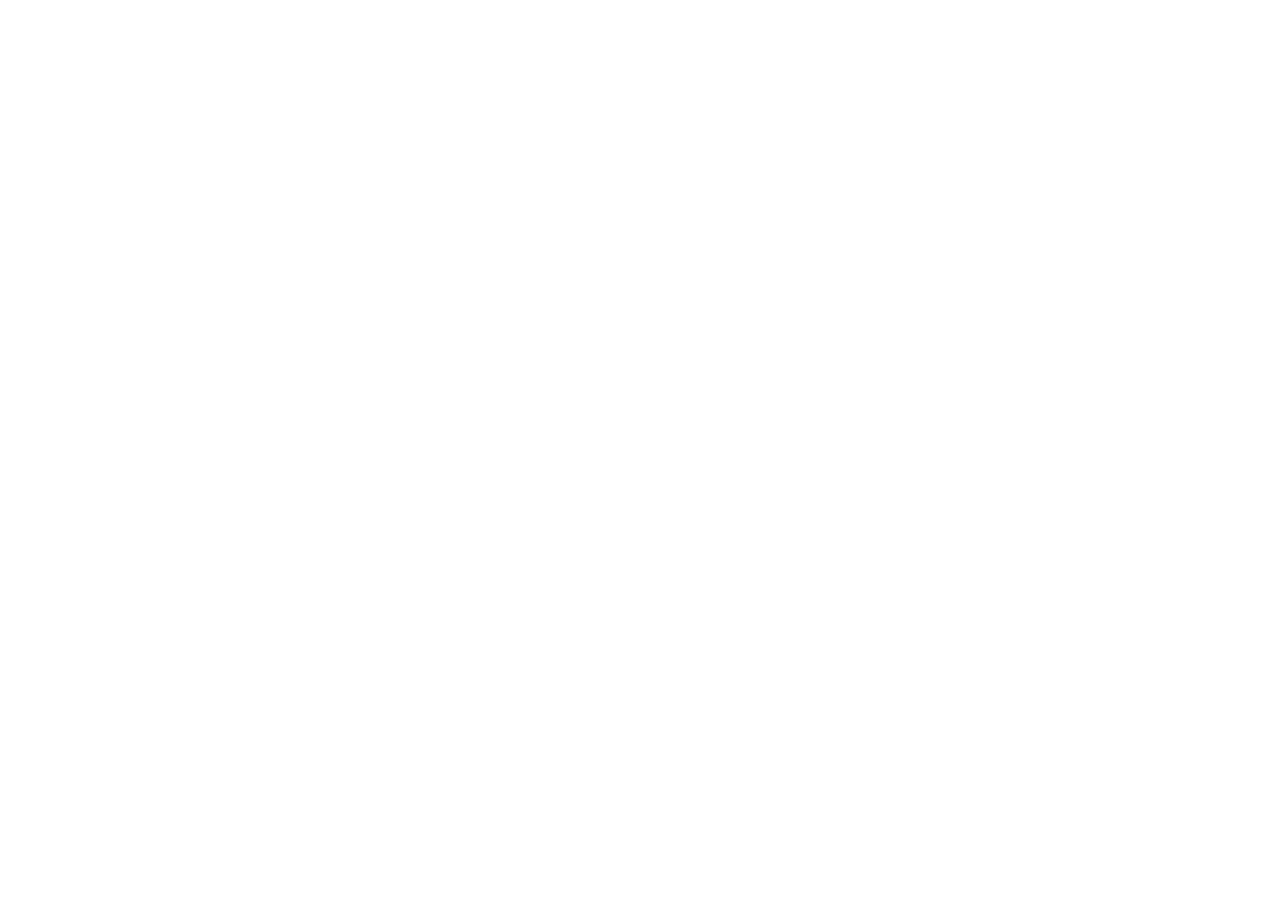
==== 00-Projects/02-web-page-clone/index.html @ 6a27c7b0 "first project change" ====
<!DOCTYPE html>
<html lang="en">
<head>
    <meta charset="UTF-8">
    <meta name="viewport" content="width=device-width, initial-scale=1.0">
    <title>Document</title>
</head>
<body>
    
</body>
</html>
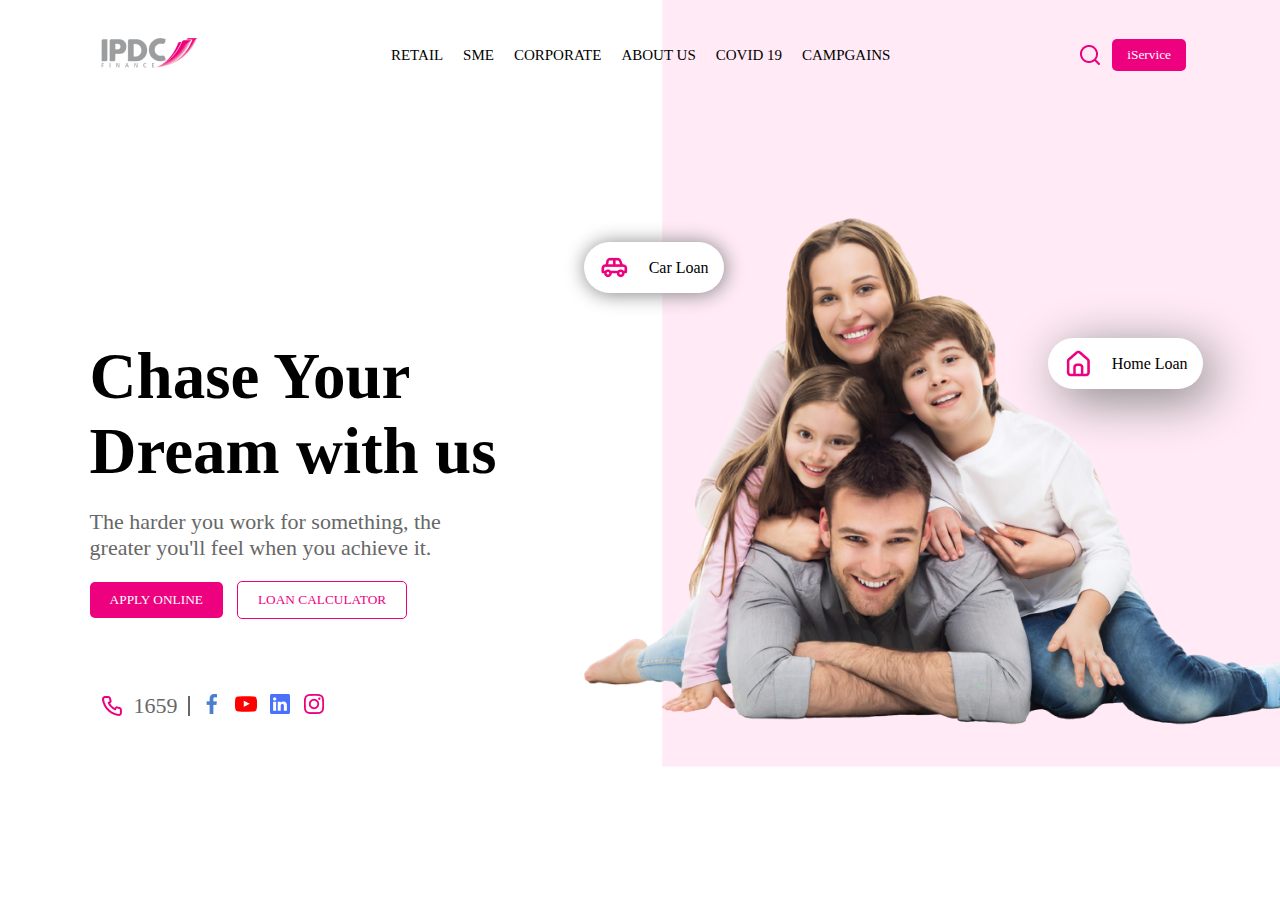
==== commit 0d9054f4: "project web clone and redbus home" ====
--- a/00-Projects/02-web-page-clone/index.html
+++ b/00-Projects/02-web-page-clone/index.html
@@ -1,11 +1,95 @@
-<!DOCTYPE html>
-<html lang="en">
-<head>
-    <meta charset="UTF-8">
-    <meta name="viewport" content="width=device-width, initial-scale=1.0">
-    <title>Document</title>
-</head>
-<body>
-    
-</body>
-</html>+<!doctype html>
+<html lang="en">
+  <head>
+    <meta charset="UTF-8" />
+    <meta name="viewport" content="width=device-width, initial-scale=1.0" />
+    <title>Web-page-ui clone</title>
+    <link rel="stylesheet" href="style.css" />
+  </head>
+  <body>
+    <!-- nav bar -->
+    <header>
+      <nav>
+        <div class="nav-logo">
+          <img src="./Assets/website-logo.png" alt="IPDC Finance" />
+        </div>
+        <div class="nav-menu">
+          <ul>
+            <li>
+              <a href="#retail"> Retail</a>
+            </li>
+            <li>
+              <a href="#retail"> Sme</a>
+            </li>
+            <li>
+              <a href="#retail"> Corporate </a>
+            </li>
+            <li>
+              <a href="#retail"> About us</a>
+            </li>
+            <li>
+              <a href="#retail"> Covid 19</a>
+            </li>
+            <li>
+              <a href="#retail"> Campgains </a>
+            </li>
+          </ul>
+        </div>
+        <div class="nav-buttons">
+          <img src="./Assets/search-icon.png" alt="Search icon" />
+          <button>iService</button>
+        </div>
+      </nav>
+    </header>
+
+    <!-- hero section  -->
+    <main>
+      <section class="main-hero-left">
+        <h1>Chase Your Dream with us</h1>
+        <p>
+          The harder you work for something, the greater you'll feel when you
+          achieve it.
+        </p>
+        <div class="hero-btns">
+          <button class="cta-one">APPLY ONLINE</button>
+          <button class="cta-two">LOAN CALCULATOR</button>
+        </div>
+
+        <div class="contact">
+          <div class="contact-one">
+            <img src="./Assets/phone.png" alt="phone" />
+            <p>1659</p>
+          </div>
+          <div class="contact-two"></div>
+          <div class="contact-three">
+            <ul>
+              <li><img src="./Assets/facebook.png" alt="facebook" /></li>
+              <li><img src="./Assets/youtube.png" alt="Youtube" /></li>
+              <li><img src="./Assets/linkedin.png" alt="linkedin" /></li>
+              <li><img src="./Assets/instagram.png" alt="instagram" /></li>
+            </ul>
+          </div>
+        </div>
+      </section>
+
+      <!-- main hero right section  -->
+      <section class="main-hero-right">
+        <div>
+          <div class="car-loans">
+            <img src="./Assets/car.png" alt="Car Loan" />
+            <p>Car Loan</p>
+          </div>
+          <div class="home-loans loans">
+            <img src="./Assets/House.png" alt="Home Loan" />
+            <p>Home Loan</p>
+          </div>
+          <img
+            class="hero-image"
+            src="./Assets/hero-image.png"
+            alt="family picture"
+          />
+        </div>
+      </section>
+    </main>
+  </body>
+</html>
--- a/00-Projects/02-web-page-clone/style.css
+++ b/00-Projects/02-web-page-clone/style.css
@@ -0,0 +1,232 @@
+*{
+    padding: 0;
+    margin: 0;
+    font-family: metropolis;
+}
+
+/* whole page web container */
+body {
+    background-image: url("./Assets/background-image.png");
+    background-position: bottom;
+    height: 100vh;
+    background-repeat: no-repeat;
+    max-width: 1440px;
+    margin: auto
+    
+}
+
+/* nav section  */
+nav {
+    display: flex;
+    justify-content: space-around;
+    align-items: center;
+    padding: 10px 0px;
+    height: 10vh;
+
+}
+
+nav ul {
+    list-style-type: none;
+    display: flex;
+    justify-content: space-between;
+    gap: 20px;
+
+    align-items: center ;
+}
+nav a {
+    text-decoration: none;
+    text-transform: uppercase;
+    color: #010101;
+    font-size: 15px;
+    
+}
+
+.nav-buttons {
+    display: flex;
+    justify-content: space-between;
+    gap: 10px;
+    align-items: center;
+    font-weight: bold;
+}
+.nav-buttons > button {
+    padding: 8px 15px ;
+    border: none;
+    color: #ffffff;
+    background-color: #ED017F;
+    border-radius: 5px;
+}
+
+/* main section */
+main {
+    
+    display: flex;
+    justify-content: space-around;
+    align-items: center;
+    margin-left: 7%;
+    height: 82vh;
+    
+}
+
+.main-hero-left {
+    position: relative;
+    width: 35%;
+}
+
+/* main hero left */
+.main-hero-left h1 {
+    font-size: 65px;
+    padding-bottom: 20px;
+    
+}
+
+.main-hero-left p {
+    font-size: 22px;
+    color: #676767;
+    padding-bottom: 20px;
+}
+
+.cta-one {
+    padding: 10px 20px;
+    background-color: #ED017F;
+    color: #ffffff;
+    border:none;
+    border-radius: 5px;
+}
+.cta-two {
+    padding: 10px 20px ;
+    color: #ED017F;
+    border-radius: 5px;
+    border: 1px solid #ED017F;
+    background-color: #ffffff;
+    margin-left: 10px;
+}
+
+.contact {
+    display: flex;
+    align-items: center;
+    position: absolute;
+    margin-left: 10px;
+    bottom: -120px;
+}
+
+.contact-one {
+    display: flex;
+    align-items: center;
+    gap: 10px;
+  
+}
+.contact-one p {
+   padding-top: 20px;
+}
+
+.contact-two {
+    background-color: #676767;
+    height: 20px;
+    
+    width: 2px;
+    margin: 0 10px;
+}
+
+.contact-three ul {
+    display: flex;
+    list-style-type: none;
+    align-items: center;
+    gap: 10px;
+
+}
+
+
+/* main hero right */
+.main-hero-right {
+    position: relative;
+    width: 65%;
+   
+}
+
+.car-loans {
+    position: absolute;
+  
+    display: flex;
+    align-items: center;
+    width: 110px;
+    justify-content: space-between;
+    padding: 10px 15px;
+    border-radius: 30px;
+    top: 8%;
+    left: 10%;
+    background-color: #ffffff;
+    border: none;
+    box-shadow: 1px 1px 20px grey;
+
+}
+.home-loans {
+    position: absolute;
+    border: 1px solid red;
+    display: flex;
+    align-items: center;
+    width: 125px;
+    justify-content: space-between;
+    padding: 10px 15px;
+    border-radius: 30px;
+    right: 10%;
+    top: 25%;
+    background-color: #ffffff;
+    border: none;
+    box-shadow: 10px 10px 50px grey;
+    
+}
+
+.hero-image {
+    width: 100%;
+}
+
+@media screen and (max-width: 768px) {
+    body {
+        background-position: center;
+    }
+    main {
+        padding-top: 10%;
+        flex-direction: column-reverse;
+        gap: 10px;
+        margin: 0 10%;
+    
+    }
+    .main-hero-right {
+        width: 100%
+    }
+    .main-hero-left {
+        width: 100%;
+      text-align: center;
+      
+    }
+    .contact {
+      
+        width: 100%;
+        justify-content: center;    
+    }
+    
+    .car-loans {
+        top: 0;
+        left: 5%;
+    }
+    .home-loans {
+        right: 0;
+    }
+    .nav-menu {
+        display: none;
+       
+    }
+}
+
+@media screen and (max-width: 425px) {
+
+    .car-loans {
+        left: -10px;
+        width: 95px;
+    }
+    .home-loans {
+        width: 110px;
+        right: -25px;
+    }
+   
+}